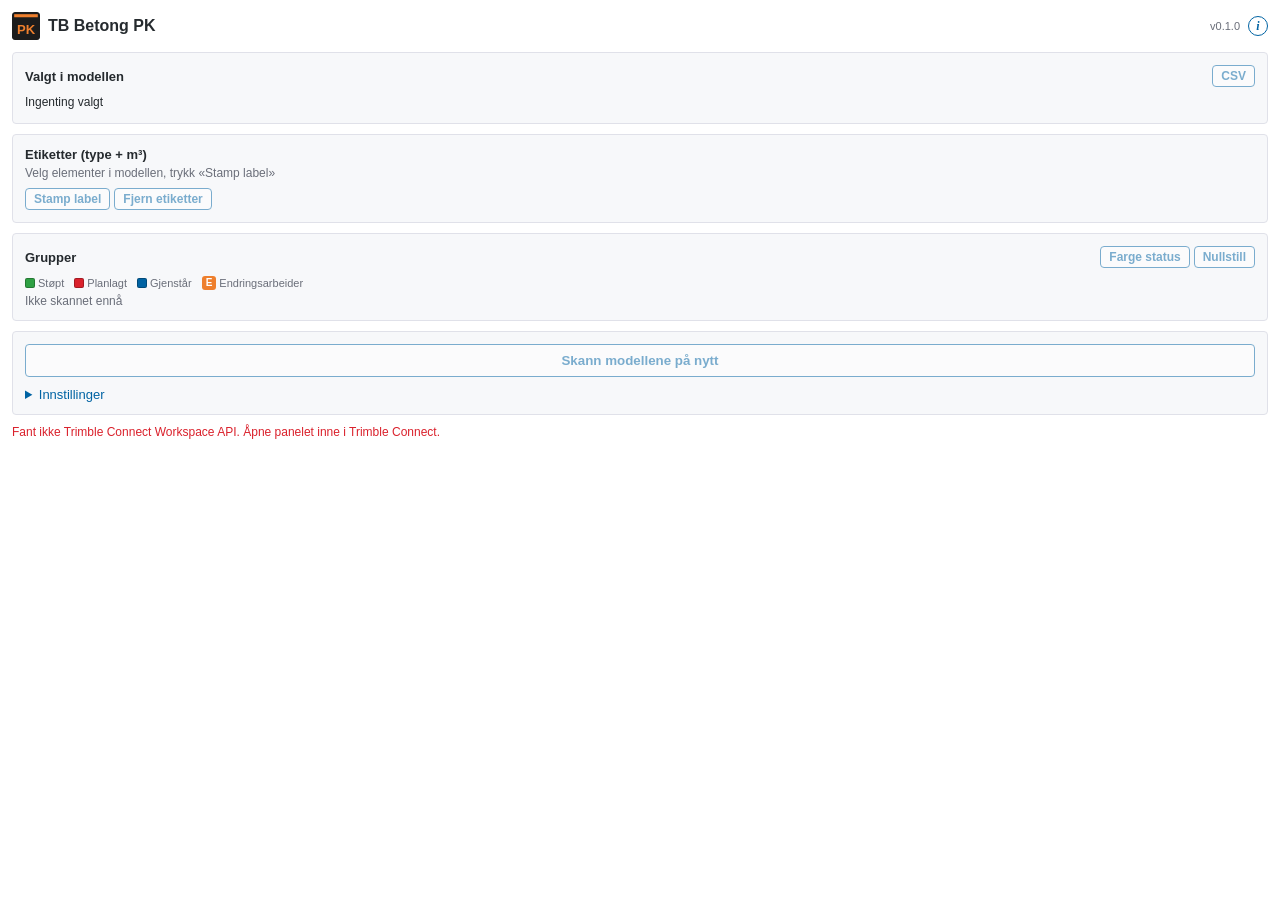
==== index.html @ 37623561 "Add files via upload v00.01.00" ====
<!doctype html>
<html lang="no">
<head>
  <meta charset="utf-8">
  <meta name="viewport" content="width=device-width, initial-scale=1">
  <title>TB Betong</title>
  <link rel="stylesheet" href="style.css">
  <script src="https://components.connect.trimble.com/trimble-connect-workspace-api/index.js"></script>
</head>
<body>
  <header>
    <img id="logo" src="icon-pk.svg" alt="" class="logo">
    <h1 id="title">TB Betong</h1>
    <span class="version">v0.1.0</span>
    <button id="infoBtn" class="info" title="Informasjon" aria-label="Informasjon">i</button>
  </header>
  <div id="infoBox" class="infobox" hidden>Kontakt Krister om problemer.</div>

  <!-- Utvalg -->
  <section class="card">
    <div class="row">
      <div class="label">Valgt i modellen</div>
      <button class="small" id="csvSel" disabled title="Lagre valgte elementer som CSV">CSV</button>
    </div>
    <div id="selSum" class="stats">Ingenting valgt</div>
  </section>

  <!-- Etiketter -->
  <section class="card">
    <div class="label">Etiketter (type + m³)</div>
    <div class="hint" id="labelInfo">Velg elementer i modellen, trykk «Stamp label»</div>
    <div class="leaf-actions" style="margin:8px 0 0 0">
      <button id="stampLabels" disabled>Stamp label</button>
      <button id="clearLabels" disabled>Fjern etiketter</button>
    </div>
  </section>

  <!-- Tre -->
  <section class="card">
    <div class="row">
      <div class="label" id="treeTitle">Grupper</div>
      <div class="leaf-actions" style="margin:0">
        <button class="small" id="colorAll" disabled title="Fargelegg hele modellen etter støpestatus">Farge status</button>
        <button class="small" id="resetColors" disabled title="Fjern farger og vis alt">Nullstill</button>
      </div>
    </div>
    <div class="legend">
      <span><i class="sw" style="background:#2ea043"></i>Støpt</span>
      <span><i class="sw" style="background:#da212c"></i>Planlagt</span>
      <span><i class="sw" style="background:#0063a3"></i>Gjenstår</span>
      <span><b class="badge">E</b>Endringsarbeider</span>
    </div>
    <div id="groups" class="groups"><div class="hint">Ikke skannet ennå</div></div>
  </section>

  <section class="card">
    <button id="rescan" disabled>Skann modellene på nytt</button>
    <details>
      <summary>Innstillinger</summary>
      <label class="field">Gulvtykkelse for betongvolum (m)
        <input id="floorThick" type="number" value="0.12" min="0.05" step="0.01">
      </label>
      <label class="field">Etiketthøyde over element (mm)
        <input id="labelOffset" type="number" value="2000" min="100" step="100">
      </label>
      <div class="hint">Gulv (AOA): volum = GrossArea × gulvtykkelse. Øvrige: Volume. Trykk «Skann på nytt» etter endring.</div>
    </details>
  </section>

  <div id="status" class="status">Kobler til Trimble Connect …</div>

  <script src="app.js"></script>
</body>
</html>
---- style.css ----
:root {
  --blue: #0063a3;
  --text: #252a2e;
  --muted: #6a6e79;
  --border: #e0e1e9;
  --bg: #ffffff;
  --card: #f7f8fa;
  --hover: #e8f1f8;
  --green: #2ea043;
  --red: #da212c;
}
* { box-sizing: border-box; }
body {
  margin: 0;
  padding: 12px;
  font-family: "Open Sans", "Segoe UI", Arial, sans-serif;
  font-size: 13px;
  color: var(--text);
  background: var(--bg);
}
header { display: flex; align-items: center; gap: 8px; margin-bottom: 12px; }
.logo { width: 28px; height: 28px; border-radius: 3px; }
h1 { font-size: 16px; margin: 0; flex: 1; }
.version { color: var(--muted); font-size: 11px; }
button.info {
  width: 20px; height: 20px; padding: 0; border-radius: 50%;
  font: italic 700 12px Georgia, serif; line-height: 18px; text-align: center; flex: none;
}
.infobox { background: #fff8e6; border: 1px solid #f2d79b; border-radius: 4px; padding: 8px 10px; margin: -4px 0 10px; font-size: 12px; }
.card { background: var(--card); border: 1px solid var(--border); border-radius: 4px; padding: 12px; margin-bottom: 10px; }
.row { display: flex; align-items: center; justify-content: space-between; gap: 8px; }
.label { font-weight: 600; }
.hint { color: var(--muted); font-size: 12px; margin-top: 4px; }
button {
  width: 100%; padding: 8px; border: 1px solid var(--blue); border-radius: 4px;
  background: #fff; color: var(--blue); font-weight: 600; cursor: pointer;
}
button.small { width: auto; padding: 3px 8px; font-size: 12px; }
button:disabled { opacity: .5; cursor: default; }
details { margin-top: 10px; }
summary { cursor: pointer; color: var(--blue); }
.field { display: block; margin-top: 8px; }
.field input { display: block; width: 100%; margin-top: 2px; padding: 5px; border: 1px solid var(--border); border-radius: 3px; }
.status { color: var(--muted); font-size: 12px; white-space: pre-wrap; }
.status.error { color: var(--red); }

/* Mengder */
.stats { font-size: 12px; margin-top: 6px; line-height: 1.5; }
.stats b { font-weight: 600; }
.stats .st { display: inline-flex; align-items: center; gap: 3px; margin-right: 8px; }
.bar { display: flex; height: 5px; border-radius: 3px; overflow: hidden; background: var(--border); margin-top: 4px; }
.bar i { display: block; height: 100%; }
.legend { display: flex; flex-wrap: wrap; gap: 10px; margin: 8px 0 2px; font-size: 11px; color: var(--muted); }
.legend span { display: inline-flex; align-items: center; gap: 3px; }
.sw { width: 10px; height: 10px; border-radius: 2px; border: 1px solid rgba(0,0,0,.25); display: inline-block; }
.badge { display: inline-block; font-size: 10px; font-weight: 700; color: #fff; background: #ee7f2d; border-radius: 3px; padding: 0 4px; line-height: 14px; }

/* Gruppetre */
.groups details { margin: 4px 0 0 0; }
.groups details details { margin-left: 12px; }
.groups summary { color: var(--text); font-weight: 600; padding: 3px 0; }
.groups summary .n { color: var(--muted); font-weight: 400; margin-left: 4px; }
.groups .empty > summary { color: var(--muted); }
.node-body { margin: 2px 0 6px 12px; }
.leaf-actions { display: flex; gap: 4px; flex-wrap: wrap; margin: 6px 0; }
.leaf-actions button { width: auto; padding: 3px 8px; font-size: 12px; }
.plist { border-top: 1px solid var(--border); }
.prow { display: flex; align-items: center; gap: 6px; padding: 3px 2px; border-bottom: 1px solid var(--border); cursor: pointer; user-select: none; }
.prow:hover { background: var(--hover); }
.prow.sel { background: #cfe3f3; box-shadow: inset 3px 0 0 var(--blue); }
.prow.sel .pname { font-weight: 600; }
.prow .pname { flex: 1; overflow: hidden; text-overflow: ellipsis; white-space: nowrap; }
.prow .pnum { color: var(--muted); font-size: 11px; white-space: nowrap; }
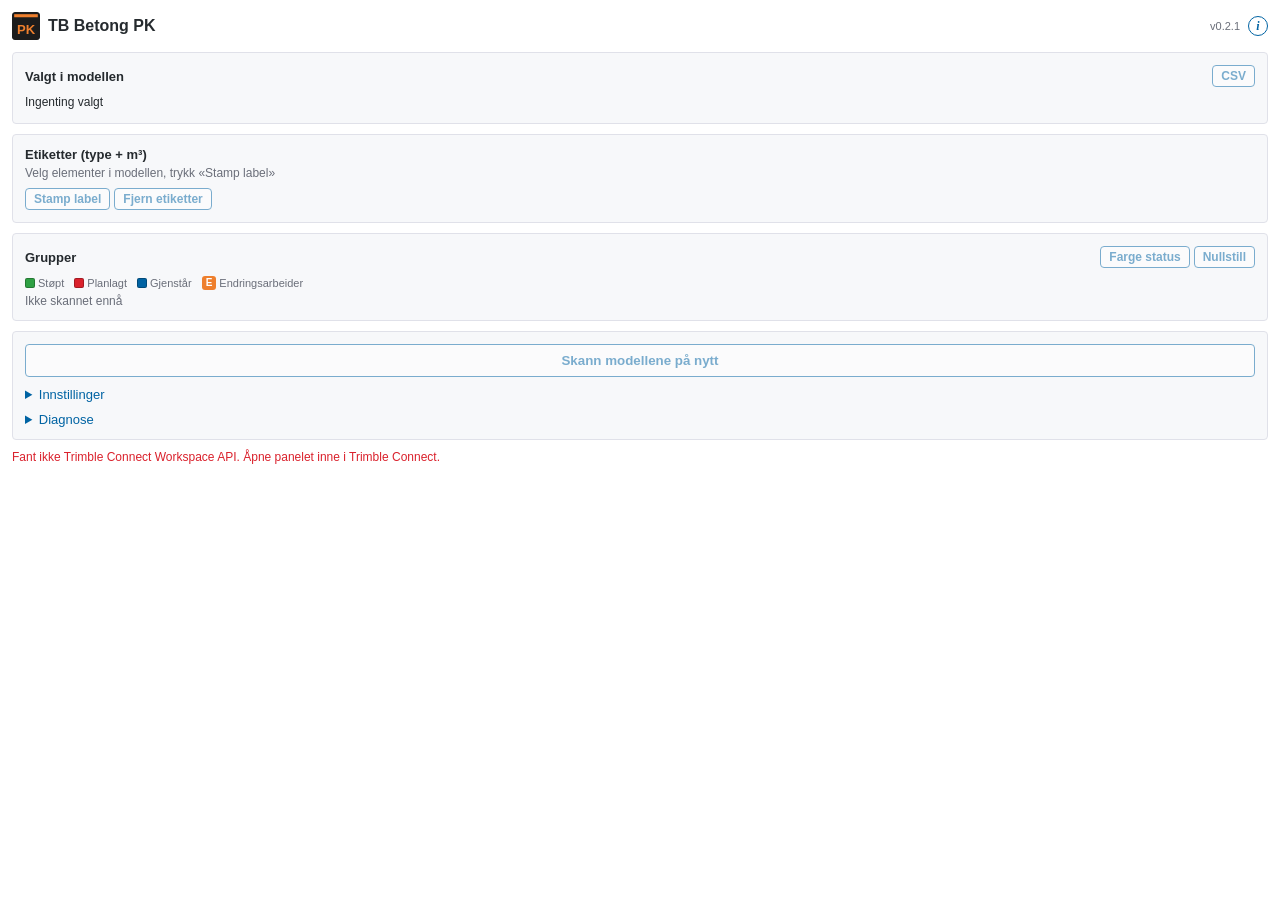
==== commit 5591f39c: "Add files via upload V0.1.1" ====
--- a/index.html
+++ b/index.html
@@ -11,7 +11,7 @@
   <header>
     <img id="logo" src="icon-pk.svg" alt="" class="logo">
     <h1 id="title">TB Betong</h1>
-    <span class="version">v0.1.0</span>
+    <span class="version">v0.2.1</span>
     <button id="infoBtn" class="info" title="Informasjon" aria-label="Informasjon">i</button>
   </header>
   <div id="infoBox" class="infobox" hidden>Kontakt Krister om problemer.</div>
@@ -65,6 +65,12 @@
       </label>
       <div class="hint">Gulv (AOA): volum = GrossArea × gulvtykkelse. Øvrige: Volume. Trykk «Skann på nytt» etter endring.</div>
     </details>
+    <details>
+      <summary>Diagnose</summary>
+      <div class="hint">Velg ett element i modellen (f.eks. en vegg med kjent PK og Støpe Dato) og trykk knappen. Viser alle egenskaper Trimble gir panelet.</div>
+      <button class="small" id="diagBtn" style="margin-top:6px">Vis egenskaper for valgt element</button>
+      <pre id="diagOut" class="diag" hidden></pre>
+    </details>
   </section>
 
   <div id="status" class="status">Kobler til Trimble Connect …</div>
--- a/style.css
+++ b/style.css
@@ -44,6 +44,8 @@
 .status { color: var(--muted); font-size: 12px; white-space: pre-wrap; }
 .status.error { color: var(--red); }
 
+.diag { background: #fff; border: 1px solid var(--border); border-radius: 3px; padding: 6px; font-size: 11px; max-height: 320px; overflow: auto; white-space: pre-wrap; user-select: text; }
+
 /* Mengder */
 .stats { font-size: 12px; margin-top: 6px; line-height: 1.5; }
 .stats b { font-weight: 600; }
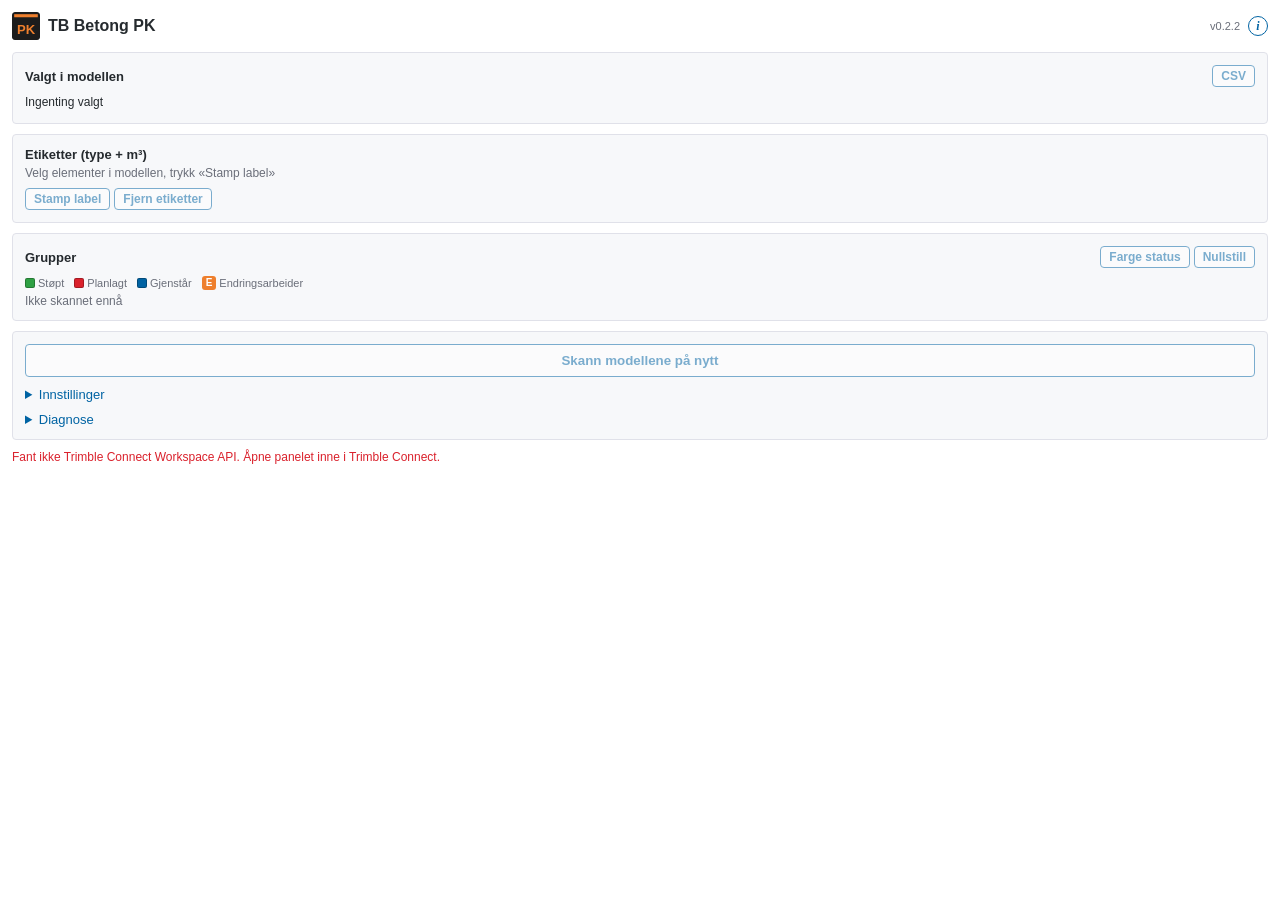
==== commit 1b46410f: "Add files via upload v0.2.2" ====
--- a/index.html
+++ b/index.html
@@ -11,7 +11,7 @@
   <header>
     <img id="logo" src="icon-pk.svg" alt="" class="logo">
     <h1 id="title">TB Betong</h1>
-    <span class="version">v0.2.1</span>
+    <span class="version">v0.2.2</span>
     <button id="infoBtn" class="info" title="Informasjon" aria-label="Informasjon">i</button>
   </header>
   <div id="infoBox" class="infobox" hidden>Kontakt Krister om problemer.</div>
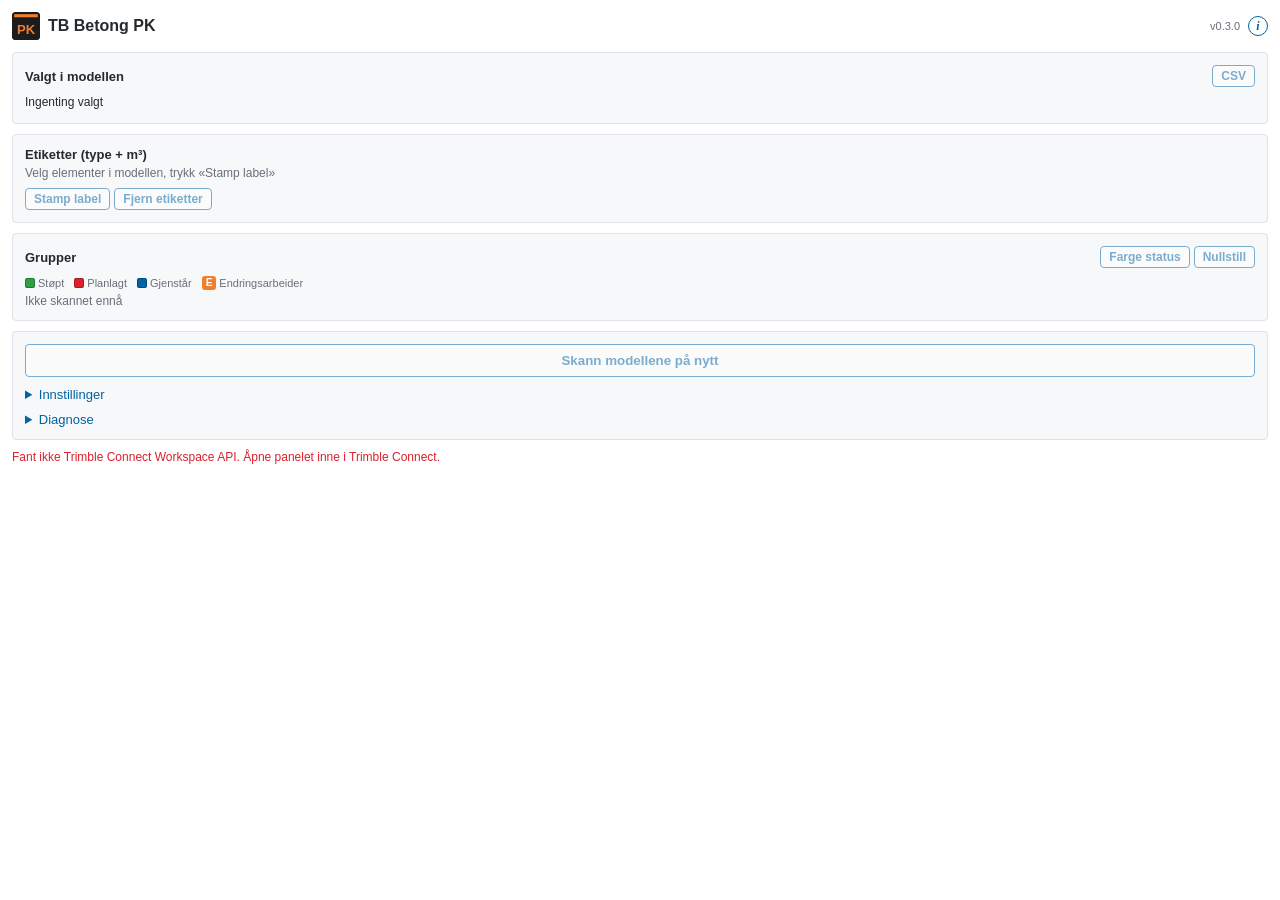
==== commit 90346a81: "Add files via upload V0.3.0" ====
--- a/index.html
+++ b/index.html
@@ -11,7 +11,7 @@
   <header>
     <img id="logo" src="icon-pk.svg" alt="" class="logo">
     <h1 id="title">TB Betong</h1>
-    <span class="version">v0.2.2</span>
+    <span class="version">v0.3.0</span>
     <button id="infoBtn" class="info" title="Informasjon" aria-label="Informasjon">i</button>
   </header>
   <div id="infoBox" class="infobox" hidden>Kontakt Krister om problemer.</div>
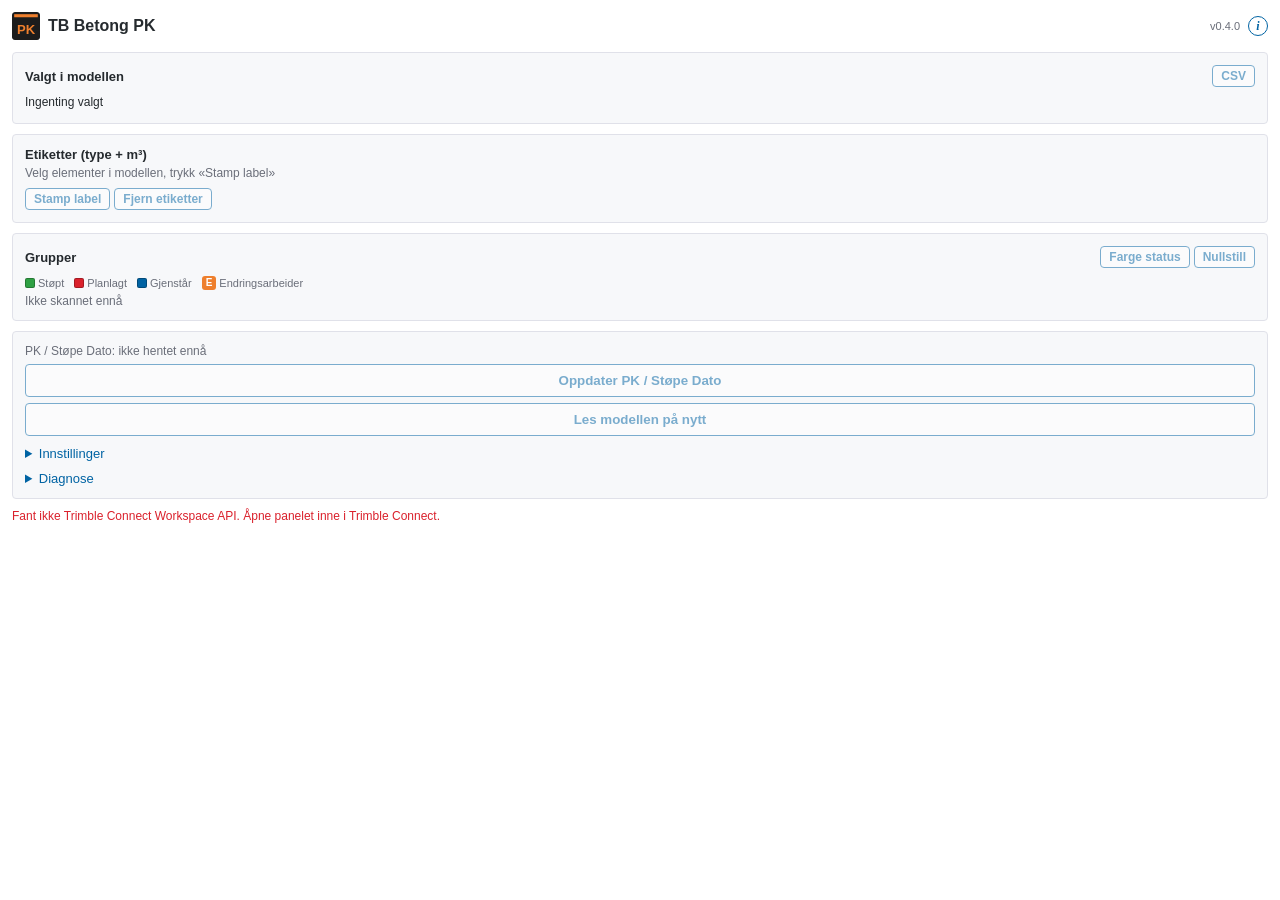
==== commit 918b8a2c: "Add files via upload v0.4.1" ====
--- a/index.html
+++ b/index.html
@@ -11,7 +11,7 @@
   <header>
     <img id="logo" src="icon-pk.svg" alt="" class="logo">
     <h1 id="title">TB Betong</h1>
-    <span class="version">v0.3.0</span>
+    <span class="version">v0.4.0</span>
     <button id="infoBtn" class="info" title="Informasjon" aria-label="Informasjon">i</button>
   </header>
   <div id="infoBox" class="infobox" hidden>Kontakt Krister om problemer.</div>
@@ -54,7 +54,9 @@
   </section>
 
   <section class="card">
-    <button id="rescan" disabled>Skann modellene på nytt</button>
+    <div class="hint" id="dataInfo" style="margin:0 0 6px 0">PK / Støpe Dato: ikke hentet ennå</div>
+    <button id="refreshCustom" disabled title="Hent nyeste PK Koder, Støpe Dato og Byggningsdel fra Trimble Connect (rask – bruker lagret modell og GUID)">Oppdater PK / Støpe Dato</button>
+    <button id="rescan" disabled style="margin-top:6px" title="Les hele modellen og GUID på nytt (tar tid). Bruk ved ny modellversjon eller om noe ser feil ut.">Les modellen på nytt</button>
     <details>
       <summary>Innstillinger</summary>
       <label class="field">Gulvtykkelse for betongvolum (m)
